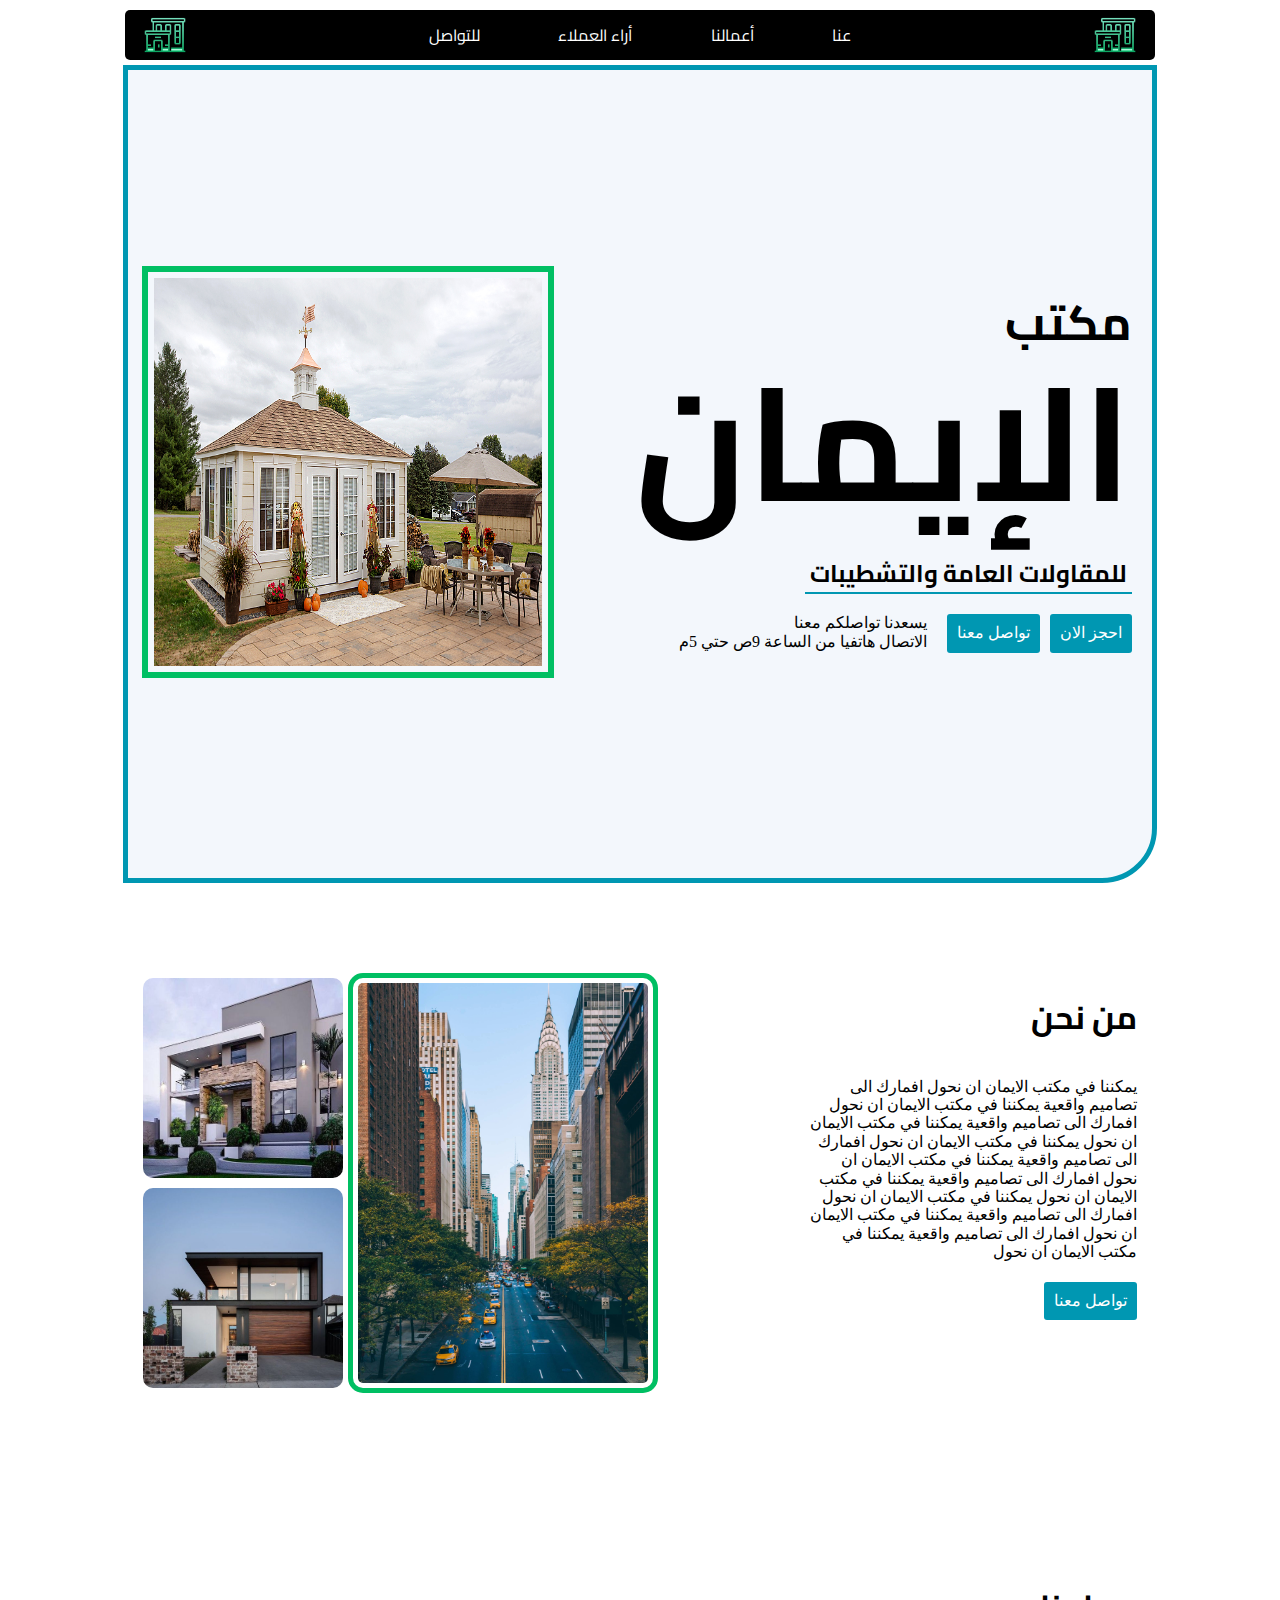
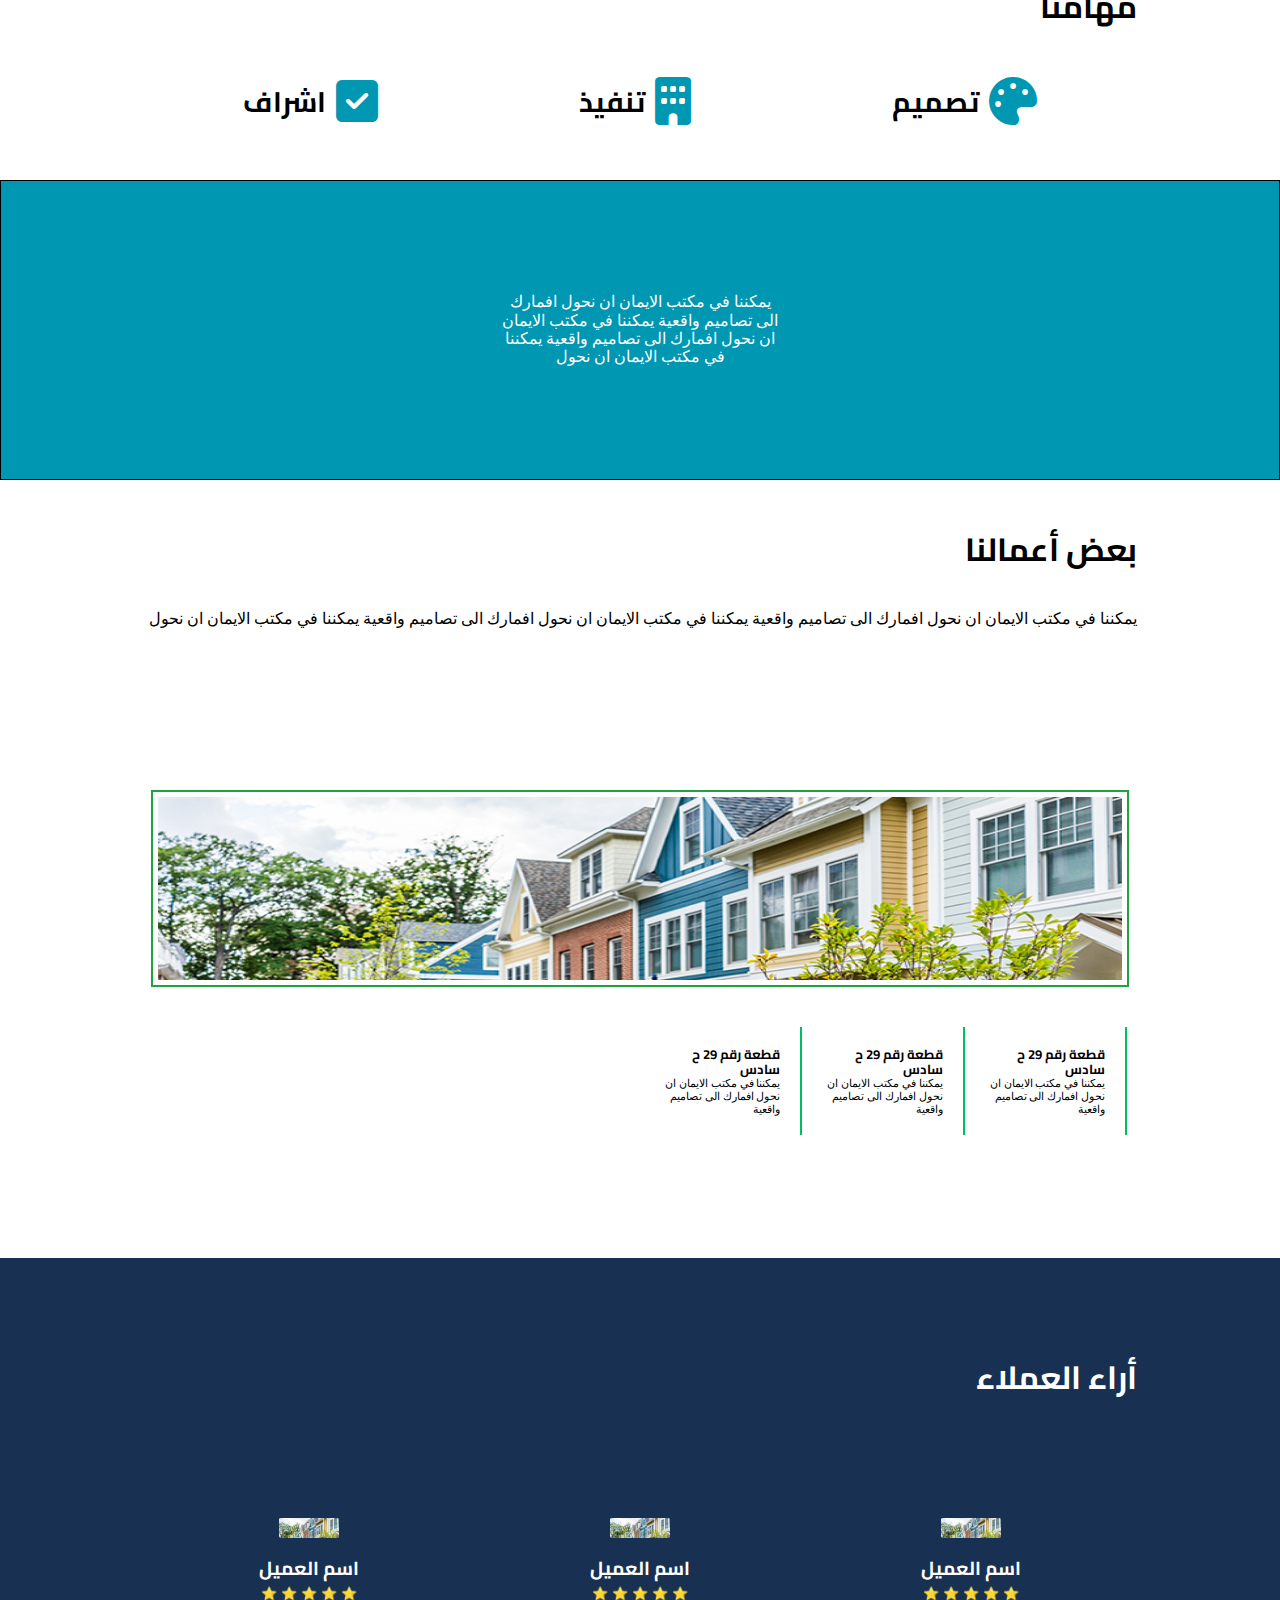
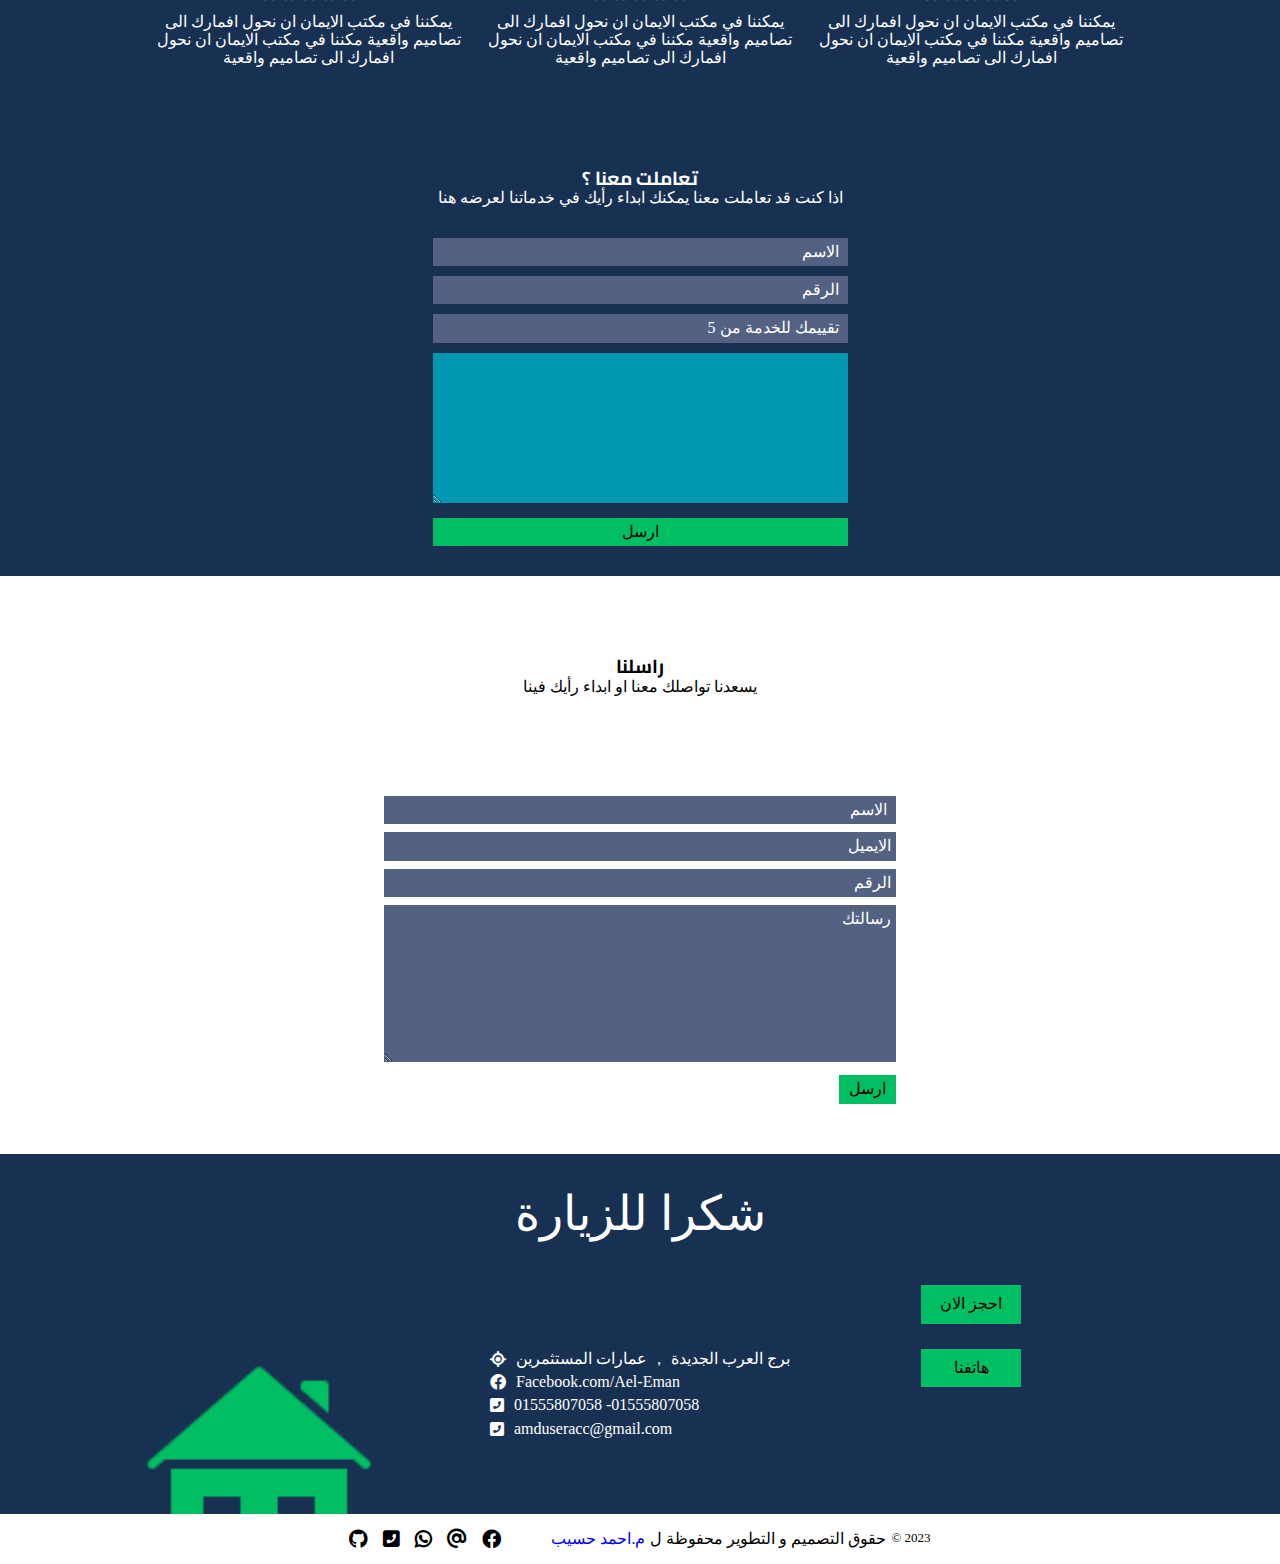
==== index.html @ 6e8eb824 "Add files via upload" ====
<!DOCTYPE html>
<html dir='rtl' lang="en">

<head>
    <meta charset="UTF-8">
    <meta http-equiv="X-UA-Compatible" content="IE=edge">
    <meta name="viewport" content="width=device-width, initial-scale=1.0">
    <link rel="stylesheet" href="css/normalize.css">
    <link rel="stylesheet" href="css/all.min.css">
    <link rel="stylesheet" href="css/Al-Eman.css">
    <link rel="stylesheet" href="css/media-query.css">
    <link rel="preconnect" href="https://fonts.googleapis.com">
    <link rel="preconnect" href="https://fonts.gstatic.com" crossorigin>
    <link
        href="https://fonts.googleapis.com/css2?family=Anton&family=Cairo:wght@200;300;400;500;600;700;800;900;1000&family=Work+Sans:ital,wght@0,200;0,300;0,500;0,600;0,700;0,800;0,900;1,200;1,300;1,400;1,600&display=swap"
        rel="stylesheet">
    <link rel="stylesheet" media="screen" href="https://fontlibrary.org//face/xm-yekan" type="text/css" />

    <title> Al-Eman </title>
</head>

<body>
    <header>
        <div class="container">

            <div class='logo-div' id="first-logo">
                <img src="media/images/logo-64.png" alt="logo" id='logo'>
            </div>

            <ul id='list-items'>
                <li id='about-us-li'>عنا</li>
                <li id='our-works-li'>أعمالنا</li>
                <li id='our-cust-opinions-li'>أراء العملاء</li>
                <li id='contact-us-li'>للتواصل</li>
            </ul>
            <div class='logo-div'>
                <img src="media/images/logo-64.png" alt="logo" id='logo'>
            </div>
        </div>
    </header>
    <main>
        <div id="hero-section">
            <div class="container">
                <div id="hero-title-div">
                    <h1 id="title-label">مكتب</h1>
                    <h1 id="project-name">الإيمان</h1>
                    <h3 id="project-description">للمقاولات العامة والتشطيبات</h3>
                    <div id="contact-btns">
                        <button id='reserve-now' class='contact-us-btn'>احجز الان </button><button id='contact-us'
                            class='contact-us-btn'>تواصل معنا </button> <br>
                        <p id="contacting-instructions"> يسعدنا تواصلكم معنا <br> الاتصال هاتفيا من الساعة 9ص حتي 5م</p>
                    </div>
                </div>
                <div id="hero-img-div"><img src="media/images/hero.jpg" alt="" id="hero-img"></div>
            </div>
        </div>
        <section id="about-us-section" class='main-sections' refersTo='about-us-li'>
            <!-- <div class="contaier"></div> enclose all the sections in a container  -->
            <div class="container">
                <div id="we-are">
                    <div id="about-us-title-div">
                        <h1 id="about-us-title" class = "sections-headers"> من نحن</h1>
                        <p id="about-us-p"> يمكننا في مكتب الايمان ان نحول افمارك الى تصاميم واقعية
                            يمكننا في مكتب الايمان ان نحول افمارك الى تصاميم واقعية
                            يمكننا في مكتب الايمان ان نحول يمكننا في مكتب الايمان ان نحول افمارك الى تصاميم واقعية
                            يمكننا في مكتب الايمان ان نحول افمارك الى تصاميم واقعية
                            يمكننا في مكتب الايمان ان نحول يمكننا في مكتب الايمان ان نحول افمارك الى تصاميم واقعية
                            يمكننا في مكتب الايمان ان نحول افمارك الى تصاميم واقعية
                            يمكننا في مكتب الايمان ان نحول</p>
                        <button id="about-us-contact-us" class='contact-us-btn'> تواصل معنا </button>
                    </div>
                    <div id="about-us-images-div">
                        <img src="media/images/about-us-tall-img.jpg" alt="" id="tall-img">
                        <div id="short-imgs">
                            <img src="media/images/about-us-short-img.jpg.jpg" alt="">
                            <img src="media/images/about-us-short2-img.jpg.jpg" alt="">
                        </div>

                    </div>

                </div>
                <div id="our-services-section" class='ection-title main-div'>
                    <h1 class = "sections-headers"> مهامنا </h1>

                    <!-- <p> يمكننا في مكتب الايمان ان نحول افمارك الى تصاميم واقعية </p> -->
                </div>
                <div id="our-services" class='main-div'>
                    <div id="service-one" class="service-box">
                        <span id="one"><i class="fa-solid fa-palette"></i></span>
                        <h3 id="designing"> تصميم </h3>
                    </div>
                    <div id="service-two" class="service-box">
                        <span id="two"> <i class="fa-solid fa-building"></i> </span>
                        <h3 id="executing"> تنفيذ </h3>
                    </div>
                    <div id="service-three" class="service-box">
                        <span id="three"> <i class="fa-solid fa-square-check"></i> </span>
                        <h3 id="watching"> اشراف </h3>
                    </div>
                </div>
            </div>
            <!-- not in a container to take the full page width -->
            <div id="service-description-div" class="main-div">
                <div id="service-description">
                    <p jump='to-service-one'>يمكننا في مكتب الايمان ان نحول افمارك الى تصاميم واقعية
                        يمكننا في مكتب الايمان ان نحول افمارك الى تصاميم واقعية
                        يمكننا في مكتب الايمان ان نحول</p>
                    <p class="hidden" jump='to-service-two'>يمكننا في مكتب الايمان ان نحول افمارك الى تصاميم واقعية22
                        يمكننا في مكتب الايمان ان نحول افمارك الى تصاميم واقعية
                        يمكننا في مكتب الايمان ان نحول</p>
                    <p class="hidden" jump='to-service-three'>يمكننا في مكتب الايمان ان نحول افمارك الى تصاميم واقعية33
                        يمكننا في مكتب الايمان ان نحول افمارك الى تصاميم واقعية
                        يمكننا في مكتب الايمان ان نحول</p>
                </div>
            </div>
        </section>
        <section id="our-work-section" class='main-sections' refersTo='our-works-li'>
            <div class="container">
                <div class="ection-title" id="about-us-title-div">
                    <h1 id="our-work-title" class = "sections-headers"> بعض أعمالنا </h1>
                    <p id="our-work-p"> يمكننا في مكتب الايمان ان نحول افمارك الى تصاميم واقعية
                        يمكننا في مكتب الايمان ان نحول افمارك الى تصاميم واقعية
                        يمكننا في مكتب الايمان ان نحول </p>
                </div>
                <div id="our-work-holder-div">
                    <div id="our-work-gallery">
                        <div id="works-images"><img src="media/images/house.jpg" alt=""></div>
                    </div>
                    <div id="our-work-examples">
                        <div class="work-example">
                            <h3>قطعة رقم 29 ح سادس</h3>
                            <p> يمكننا في مكتب الايمان ان نحول افمارك الى تصاميم واقعية </p>
                        </div>
                        <div class="work-example">
                            <h3>قطعة رقم 29 ح سادس</h3>
                            <p> يمكننا في مكتب الايمان ان نحول افمارك الى تصاميم واقعية </p>
                        </div>
                        <div class="work-example">
                            <h3>قطعة رقم 29 ح سادس</h3>
                            <p> يمكننا في مكتب الايمان ان نحول افمارك الى تصاميم واقعية </p>
                        </div>


                    </div>
                </div>
            </div>
        </section>
        <section id="customers-opinions" class='main-sections' refersTo='our-cust-opinions-li''>
            <div class="container">
                <div class="section-title" id="about-us-title-div">
                    <h1 id="our-work-title" class = "main-sections-headers"> أراء العملاء</h1>
                    <!-- <p id="our-work-p"> يمكننا في مكتب الايمان ان نحول افمارك الى تصاميم واقعية
                        يمكننا في مكتب الايمان ان نحول افمارك الى تصاميم واقعية
                        يمكننا في مكتب الايمان ان نحول </p> -->
                </div>
                <div id="opinions-divs-holder">
                    <div id="opinion-one" class=' cust-opinions'>
            <img src="media/images/house.jpg" alt="" id="cust-img">
            <div class="cust-opinion-and-name">
                <h3 id="cust-name"> اسم العميل </h3>
                <div class='cust-rate'>
                    <span>⭐</span>
                    <span>⭐</span>
                    <span>⭐</span>
                    <span>⭐</span>
                    <span>⭐</span>
                </div>
                <p id="cust-opinion"> يمكننا في مكتب الايمان ان نحول افمارك الى تصاميم واقعية
                    مكننا في مكتب الايمان ان نحول افمارك الى تصاميم واقعية
                </p>
            </div>
            </div>
            <div id="opinion-two" class='  cust-opinions'>
                <img src="media/images/house.jpg" alt="" id="cust-img">
                <div class="cust-opinion-and-name">
                    <h3 id="cust-name"> اسم العميل </h3>
                    <div class = 'cust-rate'>
                        <span>⭐</span>
                        <span>⭐</span>
                        <span>⭐</span>
                        <span>⭐</span>
                        <span>⭐</span>
                    </div>
                    <p id="cust-opinion"> يمكننا في مكتب الايمان ان نحول افمارك الى تصاميم واقعية
                        مكننا في مكتب الايمان ان نحول افمارك الى تصاميم واقعية
                    </p>
                </div>
            </div>
            <div id="opinion-three" class='  cust-opinions'>
                <img src="media/images/house.jpg" alt="" id="cust-img">
                <div class="cust-opinion-and-name">
                    <h3 id="cust-name"> اسم العميل </h3>
                    <div class='cust-rate'>
                        <span>⭐</span>
                        <span>⭐</span>
                        <span>⭐</span>
                        <span>⭐</span>
                        <span>⭐</span>
                    </div>
                    <p id="cust-opinion"> يمكننا في مكتب الايمان ان نحول افمارك الى تصاميم واقعية
                        مكننا في مكتب الايمان ان نحول افمارك الى تصاميم واقعية
                    </p>
                </div>
            </div>
            <!-- <div id="opinion-two" class='opinions cust-opinions'>
                <h3> اسم العميل </h3>
                <p> يمكننا في مكتب الايمان ان نحول افمارك الى تصاميم واقعية </p>
            </div>
            <div id="opinion-three" class='opinions cust-opinions'>
                <h3> اسم العميل </h3>
                <p> يمكننا في مكتب الايمان ان نحول افمارك الى تصاميم واقعية </p>
            </div> -->
            </div>
            <div id="client-opinion-div">
                <div id="send-us-ur-opinion-div">
                    <h3 class = "sections-headers"> تعاملت معنا ؟</h3>
                    <p> اذا كنت قد تعاملت معنا يمكنك ابداء رأيك في خدماتنا لعرضه هنا </p>
                    <div id="input-div">
                        <!-- <input type="text" cols='40' rows='5'> -->
                        <!-- text doesn't wrap cause the attribute type of the type text defines a single line text  -->
                        <form onsubmit="sendCustOpinion(); reset(); return false;" action="" id="cust-op-form">
                            <!-- return false prevents the page from reloading on submitting -->
                            <input type="text" id="cust-op-name" placeholder=" الاسم " required>
                            <input type="number" id="cust-op-number" placeholder=" الرقم" required>
                            <input type="number" max="5" id="cust-op-rate" placeholder=" تقييمك للخدمة من 5 " required>
                            <textarea type="text" cols='40' rows='5' id="cust-op-message" placeholder="رسالتك"
                                placeholder="رسالتك "> </textarea>
                            <button type="submit" id="send-opinion" class='send'> ارسل </button>
                        </form>
                    </div>
                </div>
            </div>
            </div>
        </section>

        <!-- Contact us form **********************************************************************************************  -->
        <section id="contact-us-sec" class='main-sections' refersTo='contact-us-li'>
            <div class="container">
                <div id="contact-us-header" class='section-title'>
                    <h3 class = "sections-headers"> راسلنا </h3>
                    <p> يسعدنا تواصلك معنا او ابداء رأيك فينا</p>
                </div>
                <form id="contact-us-inputs-div" onsubmit="sendEmail(); reset(); return false;">
                    <input type="text" id="your-name" placeholder=" الاسم " required>
                    <input type="email" id="your-email" placeholder="الايميل ">
                    <!-- not required, give the customer more freedome to send the message -->
                    <input type="number" id="your-number" placeholder="الرقم " required>
                    <textarea name="" id="your-message" cols="30" rows="8" placeholder="رسالتك "></textarea>
                    <button type="submit" id="send-message" class='send'> ارسل </button>
                </form>
            </div>
        </section>
    </main>

    <!-- Start the footer  -->
    <!-- make sure links open in a new tap -->
    <footer>
        <div class="container">
            <div id='footer-booking-btns'>
                <button id="button-one" class='send'> احجز الان </button>
                <button id="button-one" class='send'> هاتفنا</button>
            </div>
            <div id='footer-info'>
                <p id="thanks"> شكرا للزيارة</p>
                <div id="more-info">
                    <div id="to-center">
                        <div>
                            <span>برج
                                العرب
                                الجديدة ， عمارات المستثمرين </span>
                            <i class="fa-solid fa-location-crosshairs"></i>
                        </div>

                        <div>
                            <span>Facebook.com/Ael-Eman</span>
                            <i class="fa-brands fa-facebook"></i>

                        </div>
                        <div>
                            <span>01555807058- 01555807058</span>
                            <i class="fa-solid fa-square-phone-flip"></i>


                        </div>
                        <!-- E-mail -->
                        <div>
                            <span>amduseracc@gmail.com</span>
                            <i class="fa-solid fa-square-phone-flip"></i>


                        </div>
                    </div>
                    <!-- <div><i> <img src="media/images/icons8-artificial-intelligence-64.png" alt=""></i><span> هنا يتم ىضع
                            العناوين المطلوبة</span></div>
                    <div><i> <img src="media/images/icons8-artificial-intelligence-64.png" alt=""></i><span> هنا يتم ىضع
                            العناوين المطلوبة</span></div> -->


                </div>
                <!-- <div id="developer-info">
                    <p id="created-by"> This site is fully developed and designed by <span id="haseeb"> AHMAD HASSEB
                        </span></p>
                    <div id="developer-icons">
                        <i> <img src="media/images/icons8-artificial-intelligence-64.png" alt=""></i>
                        <i> <img src="media/images/icons8-artificial-intelligence-64.png" alt=""></i>
                        <i> <img src="media/images/icons8-artificial-intelligence-64.png" alt=""></i>
                        <i> <img src="media/images/icons8-artificial-intelligence-64.png" alt=""></i>
                        <i> <img src="media/images/icons8-artificial-intelligence-64.png" alt=""></i>
                        <i> <img src="media/images/icons8-artificial-intelligence-64.png" alt=""></i>
                        <i> <img src="media/images/icons8-artificial-intelligence-64.png" alt=""></i>
                    </div>
                </div> -->
            </div>
            <div id='footer-image'> <img src="media/images/footerhouse.png" alt=""></div>
        </div>
    </footer>
    <div id="after-footer">
        <div id="developer-contacting-info">
            <!-- by clicking the name show the modal window -->
            <!-- add cobyright icons and a dynamically apdatable year  -->
            <p style=" font-size: small; display: flex; justify-content: center; align-items: center;"> 2023 &COPY; </p>
            <p>حقوق التصميم و التطوير محفوظة ل </p>
            <span id="developer-name">م.احمد حسيب</span>
        </div>
        <div id="developer-contacting-icons" class="developer-social">
            <a href="https://www.facebook.com/Alphauseracc" target="_blank"> <i class="fa-brands fa-facebook"></i> </a>
            <a href="mailto:amduseracc@gmail.com" target="_blank"> <i class="fa-solid fa-at"></i> </a>
            <a href="https://wa.me/+201555807058" target="_blank"> <i class="fa-brands fa-whatsapp"
                    style='font-weight:600;'></i> </a>
            <a target="_blank"> <i class="fa-solid fa-square-phone-flip"></i> </a>
            <a target="_blank"> <i class="fa-brands fa-github"></i> </a>
        </div>

    </div>

    <section id="modal-window" class='hidden'>
        <div class="container">

            <i id="close-icon" class="fa-solid fa-circle-xmark"></i>
            <div id="developer-info-modal">
                <h2 id="developer-welcoming"> مرحبا</h2>
                <p id="developer-message">

                    في مكتب الايمان ان نحول افمارك الى تصاميم واقعية
                    يمكننا في مكتب الايمان ان نحول افمارك الى تصاميم واقعية
                    يمكننا في مكتب الايمان ان نحول يمكننا في مكتب الايمان ان نحول افمارك الى تصاميم واقعية
                    يمكننا في مكتب الايمان ان نحول افمارك الى تصاميم واقعية
                    يمكننا في مكتب الايمان ان نحول يمكننا في مكتب الايمان ان نحول افمارك الى تصاميم واقعية
                    يمكننا في مكتب الايمان ان نحول افمارك الى تصاميم واقعية
                    يمكننا في مكتب الايمان ان نحول
                </p>
                <div id="developer-to-contact">
                    <p> amduseracc@gmail.com <i class="fa-solid fa-envelope"></i> </p>
                    <p>01555807058 <i class="fa-solid fa-square-phone-flip"></i> </p>
                </div>
                <div id="modal-developer-contacting-icons" class="developer-social">
                    <a href="https://www.facebook.com/Alphauseracc" target="_blank"> <i
                            class="fa-brands fa-facebook"></i> </a>
                    <a href="mailto:amduseracc@gmail.com" target="_blank"> <i class="fa-solid fa-at"></i> </a>
                    <a href="https://wa.me/+201555807058" target="_blank"> <i class="fa-brands fa-whatsapp"
                            style='font-weight:600;'></i> </a>
                    <a href="tel:+201555807058" target="_blank"> <i class="fa-solid fa-square-phone-flip"></i> </a>
                    <a target="_blank"> <i class="fa-brands fa-github"></i> </a>
                </div>
            </div>
        </div>
        </div>
    </section>
    <div id="overlay" class='hidden'></div>
    <script src="app/Al-Eman.js"></script>
    <script src="https://smtpjs.com/v3/smtp.js">

    </script>
    <script>
        function sendEmail() {
            // preventDefault();

            Email.send({
                Host: "smtp.elasticemail.com",
                Username: "amduseracc@gmail.com",
                Password: "2496A63780AA0B5DE52224E7F637D754B673",
                // for security reasons smpt isn't allwing sending mails from unverified emails , thats why the to and from mails are the verified one in the smpt website 
                // that means the sender will be from me to me and then the sender real mail will be found in the message body
                To: 'amduseracc@gmail.com',
                From: 'amduseracc@gmail.com',
                // From: document.getElementById(`your-email`).value,
                // To: document.getElementById(`your-email`).value,
                // From: 'amduseracc@gmail.com',
                Subject: " a message from the visitor",
                Body: ' Sender Name: ' + document.getElementById(`your-name`).value
                    // the mail the sender inserted
                    + '<br>  Sender E-mail: ' + document.getElementById(`your-email`).value
                    + '<br>  Sender Phone: ' + document.getElementById(`your-number`).value
                    + '<br>  Sender Message: ' + document.getElementById(`your-message`).value
            }).then(
                message => alert(`شكرا جزيلا لقد تم استلام رسالتك ,كما يمكنك التواصل معنا علي الارقام الموضحة أسفل الصفحة`)
            );
        }

        /// Customer opinion
        function sendCustOpinion() {
            // preventDefault();

            Email.send({
                Host: "smtp.elasticemail.com",
                Username: "amduseracc@gmail.com",
                Password: "2496A63780AA0B5DE52224E7F637D754B673",
                // for security reasons smpt isn't allwing sending mails from unverified emails , thats why the to and from mails are the verified one in the smpt website 
                // that means the sender will be from me to me and then the sender real mail will be found in the message body
                To: 'amduseracc@gmail.com',
                From: 'amduseracc@gmail.com',
                // From: document.getElementById(`your-email`).value,
                // To: document.getElementById(`your-email`).value,
                // From: 'amduseracc@gmail.com',
                Subject: " an opinion message from Customer ",
                Body: ' Customer Name: ' + document.getElementById(`cust-op-name`).value
                    // the mail the sender inserted
                    + '<br>  Customer Phone: ' + document.getElementById(`cust-op-number`).value
                    + '<br>  Customer Rate: ' + document.getElementById(`cust-op-rate`).value
                    + '<br>  Customer Message: ' + document.getElementById(`cust-op-message`).value
            }).then(
                message => alert(`شكرا جزيلا لقد تم استلام رأيك`)
            );
        }
    </script>
</body>

</html>
---- css/Al-Eman.css ----
/* global  */

/* Start Variables */
:root {
  --main-font-color: black;
  --secondary-font-color: white;
  --bg-color: #0097b2;
  --current-color: #00bf63;
  --section-padding: 100px;
  --transparent-color: rgb(15 116 143 / 70%);
  --p-color: #777;
  --margin: 50px;
}
/* End Variables */
/* Start Global Rules */
* {
  -webkit-box-sizing: border-box;
  -moz-box-sizing: border-box;
  box-sizing: border-box;
  box-sizing: border-box;
  padding: 0;
  margin: 0;
}
html {
  scroll-behavior: smooth;
  font-size: 16px;
}

body {
  position: relative;
  font-family: "Work Sans", sans-serif;
  font-family: "Anton", sans-serif;
  font-family: "Cairo", sans-serif;
  font-family: "XMYekanRegular";
  font-weight: normal;
  font-style: normal;
  color: var(--main-font-color);
  transition: 0.5s;
  /*font-size: 100px;
  */
  -webkit-transition: 0.5s;
  -moz-transition: 0.5s;
  -ms-transition: 0.5s;
  -o-transition: 0.5s;
  -webkit-transition: 0.5s;
}
a {
  text-decoration: none;
  color: inherit;
}

h1,
h2,
h3,
h4 {
  font-family: cairo;
}

p {
  font-family: "XMYekanRegular";
}

ul {
  list-style: none;
}

button {
  cursor: pointer;
}
.container {
  width: 80%;

  padding-left: 15px;
  padding-right: 15px;
  margin-left: auto;
  margin-right: auto;
}

@media (max-width: 768px) {
  .container {
    width: 90%;
  }
}

.section-title {
  text-align: center;
  margin-top: var(--margin);
  margin-bottom: var(--margin);
  padding-bottom: 50px;
  /* border-bottom: 2px solid var(--current-color); */
  position: relative;
}

section-title::before {
  content: "";
  position: absolute;
  width: 40%;
  height: 3px;
  background-color: #00bf63;
  bottom: 0%;
  left: 50%;
  transform: translate(-50%, -50%);
  -webkit-transform: translate(-50%, -50%);
  -moz-transform: translate(-50%, -50%);
  -ms-transform: translate(-50%, -50%);
  -o-transform: translate(-50%, -50%);
}

.main-div {
  margin-top: var(--margin);
}

.hidden {
  display: none;
}
/* ********************************************************************************************  start the header    *************************************************************************************** */
/* start the header */

header {
  display: flex;
  justify-content: center;
  color: var(--secondary-font-color);
  height: 50px;
  /* position: sticky; */
  top: 0px;
  margin: 10px 0;
  /* position: sticky;
  bottom: 20px; */ /* not working */
  z-index: 5;
}

header .container {
  background-color: black;
  width: 80.5%;
  display: flex;
  justify-content: space-around;
  align-items: center;
  border-radius: 5px;
  -webkit-border-radius: 5px;
  -moz-border-radius: 5px;
  -ms-border-radius: 5px;
  -o-border-radius: 5px;
}



.logo-div {
  flex: 1;
  direction: ltr;
  height: fit-content;
}
#first-logo {
  /* display: flex;
  justify-content: flex-start;
  text-align: end; */
  direction: rtl;
  /* background-color: red; */
}
#logo {
  width: 50px;
  height: 50px;
  margin: 0;

  display: flex;
  align-items: center;
}

header #list-items {
  flex: 2;
  display: flex;
  justify-content: space-around;
  align-items: center;
  font-size: 1rem;
  font-family: "Cairo", sans-serif;
}

header #list-items li:hover {
  /* color: var(--current-color); */
  /* font-size: 1.2rem; */
  cursor: pointer;
  padding-bottom: 3px;
  border-bottom: 2px solid white;
}

/* start main  */
main #hero-section .container {
  height: calc(
    100vh - 92px
  ); /* 72px for the navigator's height, 20px for its margins  */
  background-color: rgb(243, 247, 252);
  border-radius: 0 0 50px;
  -webkit-border-radius: 0 0 50px;
  -moz-border-radius: 0 0 50px;
  -ms-border-radius: 0 0 50px;
  -o-border-radius: 0 0 50px;
  padding: 20px;
  outline: 5px solid var(--bg-color);
}

main #hero-section .container {
  display: flex;
  justify-content: space-around;
  align-items: center;
}
main #hero-section .container #hero-title-div {
  flex: 1;
}
main #hero-section .container #hero-title-div #title-label {
  font-size: 3rem;
  margin: 0;
  padding: 0;
  width: fit-content;
}

main #hero-section .container #hero-title-div #project-description {
  font-size: 3rem;
  margin: 0;
  padding: 0;
  width: fit-content;
  padding: 5px;
  font-size: 1.5rem;
  border-bottom: 2px solid var(--bg-color);
}
main #hero-section .container #hero-title-div #project-name {
  margin: 0 0 20px 0;
  font-size: 10rem;
  width: fit-content;
  padding: 0;
}

main #hero-section .container #hero-img {
  flex: 1;
  width: 400px;
  height: 400px;
  padding: 6px;
  outline: 6px solid var(--current-color);
}

#contact-btns {
  display: flex;
  align-content: center;
  /* justify-content: flex-start; */ /* it is the default any way */
  gap: 10px;
  margin-top: 20px;
}

.contact-us-btn {
  padding: 10px;
  background-color: var(--bg-color);
  border: none;
  color: var(--secondary-font-color);
  border-radius: 3px;
  -webkit-border-radius: 3px;
  -moz-border-radius: 3px;
  -ms-border-radius: 3px;
  -o-border-radius: 3px;
}

.contact-us-btn:hover {
  /*border-bottom: 3px solid var(--current-color);
  */
  background-color: var(--current-color);
  transition: 0, 5s;
  -webkit-transition: 0, 5s;
  -moz-transition: 0, 5s;
  -ms-transition: 0, 5s;
  -o-transition: 0, 5s;
}

.main-sections {
  padding-top: 30px;
}

#about-us-section {
  padding-top: 100px;
}
#we-are {
  display: flex;
  justify-content: space-between;
  align-items: center;
}

#about-us-title-div {
  display: flex;
  flex-direction: column;
  justify-content: center;
  align-items: flex-start;
  gap: 20px;
  flex: 1;
  align-self: flex-start;
}
#we-are #about-us-images-div {
  display: flex;
  gap: 10px;
  flex: 2;
  justify-content: flex-end;
}
#we-are #about-us-images-div #tall-img {
  height: 410px;
  width: 300px;
  border-radius: 10px;
  -webkit-border-radius: 10px;
  -moz-border-radius: 10px;
  -ms-border-radius: 10px;
  -o-border-radius: 10px;
  outline: 5px solid var(--current-color);
  padding: 5px;
}

#we-are #about-us-images-div #short-imgs {
  display: flex;
  flex-direction: column;
  gap: 10px;
}
#we-are #about-us-images-div #short-imgs img {
  width: 200px;
  height: 200px;
  border-radius: 10px;
  -webkit-border-radius: 10px;
  -moz-border-radius: 10px;
  -ms-border-radius: 10px;
  -o-border-radius: 10px;
}

/* ********************************************************************************************  about us and  our services   *************************************************************************************** */
/* about us and  our services  */
#our-services-section {
  margin-top: 200px;
}

#our-services {
  display: flex;
  justify-content: space-around;
  align-items: center;
  /* gap: 200px; */
}

.service-box {
  display: flex;
  justify-content: center;
  align-items: center;
  gap: 10px;
  font-size: 1.5rem;
}

#our-services span {
  font-size: 3rem;
}

#our-services span i {
  color: #0097b2;
}
#our-services span i:hover {
  color: currentColor;
  cursor: pointer;
}

#about-us-section #service-description-div {
  /* width: 100vw; */
  height: 300px;
  /* background-color: #0097b2; */
  border: 1px solid black;
  display: flex;
  justify-content: center;
  text-align: center;
  background-color: #0097b2;
  color: white;
  /* background-image: url("../media/images/house.jpg"); */
  /* background-size: cover; */
  /* background-repeat: no-repeat; */
}

#service-description {
  width: 25%;
  /* background-color: #0097b2; */
  padding: 20px;
  justify-self: center;
  align-self: center;
}

#our-work-holder-div {
  /* background-color: red; */
  display: flex;
  flex-direction: column;
  /* align-items: center; */
  justify-content: center;
  padding: 10px;
  height: 70vh;
}

#our-work-holder-div #our-work-examples {
  /* background-color: #0097b2; */
  /* flex: ; */
  display: grid;
  grid-template-columns: repeat(
    3,
    1fr
  ); /* i need to make the example div to start in the center then reaches 4 maximum in one row, search how to do this , i think using min and max */
  /* gap: 40px; */
  justify-content: center;
  align-items: center;
  width: 50%;
  font-size: 0.7rem;
  /* overflow: auto; */
}

.work-example,
.opinions {
  padding: 20px;
  border-right: 2px solid var(--current-color);
}

#our-work-holder-div #our-work-gallery {
  /* flex: 1; */
  display: flex;
  align-items: center;
  justify-content: center;
}

#our-work-holder-div #our-work-gallery #works-images {
  outline: 2px solid #1fa240;
  padding: 5px;
  height: 70%;
  width: 100%;
  /* display: flex; */
}

#our-work-holder-div #our-work-gallery img {
  width: 100%;
  height: 100%;
}

/* ********************************************************************************************  Customers opinions    *************************************************************************************** */
#opinions-divs-holder {
  display: flex;
  justify-content: space-around;
  align-items: center;
}

#client-opinion-div {
  margin-top: 100px;
  text-align: center;
}

#client-opinion-div {
  display: flex;
  justify-content: center;
  align-items: center;
}

#send-us-ur-opinion-div #input-div {
  margin-top: 30px;
}

.cust-opinions #cust-data {
  display: flex;
  /* justify-content: space-between; */
  align-items: center;
  gap: 10px;
}
.cust-opinions img {
  width: 60px;
  height: 60px;
  border-radius: 5%;
  -webkit-border-radius: 5%;
  -moz-border-radius: 5%;
  -ms-border-radius: 5%;
  -o-border-radius: 5%;
}

#cust-opinion {
  margin-top: 10px;
}
.cust-rate {
  margin: 5px 0;
}
.cust-rate span {
  font-size: small;
}

.cust-opinions {
  width: 350px;
  height: 150px;
  display: flex;
  flex-direction: column;
  align-items: center; /* center the image div and the .cust-opinion-and-name div  */
  /*flex-direction: column;
  */ /*align-items: center;
  */ /*justify-content: space-around;
  */
  gap: 20px;
  /*filter: drop-shadow(0 0 0.75rem rgb(240, 233, 235));
  */ /*-webkit-filter: drop-shadow(0 0 0.75rem rgb(238, 229, 231));
  */
  /* background-color: var(--bg-color); */
  color: white;
  border-radius: 10px;
  -webkit-border-radius: 10px;
  -moz-border-radius: 10px;
  -ms-border-radius: 10px;
  -o-border-radius: 10px;
}
.cust-opinion-and-name {
  text-align: center; /* center the content name, rate and opinion */
}
#cust-op-form {
  display: flex;
  flex-direction: column;
  gap: 10px;
  color: white;
}
#send-us-ur-opinion-div #input-div textarea {
  border: none;
  background-color: #0097b2;
  height: 150px;
  width: 100%;
  padding: 20px;

  /* text-align: center; */
}
/* #send-us-ur-opinion-div #input-div textarea::placeholder {
  color: white;
} */

.send {
  display: block;
  margin-top: 5px;
  border: none;
  padding: 5px 10px;
  background-color: var(--current-color);
}

#contact-us-sec .container {
  display: flex;
  flex-direction: column;
  justify-content: center;
  align-items: center;
}

#contact-us-inputs-div {
  display: flex;
  flex-direction: column;
  justify-content: center; /* also makes the width of the children does't take 100% */
  align-items: center;
  gap: 8px;
  width: 40vw;
  justify-self: center;
}

#contact-us-inputs-div input,
textarea,
#cust-op-form input {
  padding: 5px;
  width: 100%;
  background-color: rgb(85, 97, 131);
  border: none;
  color: white;
  /* width: 30%; */
  /* display: block ; */
}

#contact-us-inputs-div input::placeholder,
textarea::placeholder,
#cust-op-form input::placeholder {
  font-family: "XMYekanRegular";
  color: white;
}

/*  Footer  */
footer {
  background-color: #183153;
  height: 40vh;
}

footer .container {
  display: flex;
  margin-top: 50px;
  justify-content: space-around;
  height: 100%;
}

footer .container > div {
  /* background-color:  red; */
  z-index: 10;
  flex: 1;

  height: 100%;
  border: 1 px solid rgb(49, 35, 96);
  color: var(--secondary-font-color);
}

#footer-booking-btns,
#footer-info,
#footer-image {
  /* background-color: #00bf63; */
}

#footer-info {
  display: flex;
  flex-direction: column;
  justify-content: space-between;
  /* align-items: center; */
  text-align: center;
}

#thanks {
  flex: 1;
  display: flex;
  justify-content: center;
  align-items: center;
}
#thanks,
#thanks {
  /* background-color: red; */
  margin: 0;
  /* font-family: "XMYekanRegular"; */
  font-size: 3rem;
  /* letter-spacing: 20px; */
}

#developer-info {
  flex: 1;
  display: flex;
  flex-direction: column;
  justify-content: space-around;
  align-items: center;
}

#developer-info p {
  /* background-color: rgb(62, 34, 133); */
  font-family: "Cairo", sans-serif;
  flex-direction: column;
}

#developer-info span {
  color: var(--current-color);
}

#more-info {
  flex: 2;
  display: flex;
  flex-direction: column;
  justify-content: center;
  align-items: flex-start;
  /* background-color: antiquewhite; */
}

/* justify the arrangement of the footer information with it's icons with a 5px space in between them */
#more-info {
  display: flex;
  justify-content: center;
  align-items: center;
}
#to-center {
  display: flex;
  flex-direction: column;
  justify-content: center;
  align-items: flex-end;
  gap: 5px;
}

/* align the icon and the content together */
#to-center div {
  /* margin-left: 5px;  it's  better to use flex so when the page direction is modified the gap stays in between*/
  display: flex;
  justify-content: center;
  align-items: center;
  gap: 10px;
}

#more-info i img {
  width: 20px;
  height: 20px;
}
/* footer .container  */

#send-message {
  align-self: flex-start; /* align-self and not justify-self because the flex direction is reversed to column instead of raw, so align does like justify in here */
}

#footer-booking-btns {
  display: flex;
  flex-direction: column;
  justify-content: center;
  align-items: center;
}

#footer-image {
  position: relative;
  overflow: hidden;
  /* if not overflow hidden the image will push the content below the parent  */
}

#footer-image img {
  position: absolute;
  bottom: -80px;
  left: 0;
  width: 70%;
}
#footer-booking-btns button:first-child {
  margin-bottom: 20px;
}
#footer-booking-btns button {
  width: 100px;
  padding: 10px;
}

#developer-icons {
  display: flex;
  justify-content: space-around;
}

#developer-icons i {
  margin-right: 10px;
}
#developer-icons i img {
  width: 20px;
  height: 20px;
}

#customers-opinions {
  background: #183153;
  color: white;
  padding-bottom: 30px;
}

#after-footer {
  height: 50px;
  display: flex;
  justify-content: center;
  align-items: center;
  gap: 50px;
}

#developer-contacting-info {
  display: flex;
  gap: 5px;
}
#developer-contacting-info span {
  color: blue;
  cursor: pointer;
}

.developer-social {
  display: flex;
  justify-content: center;
  align-items: center;
  gap: 15px;
  /* padding: 10px; */
}

.developer-social a {
  display: flex;
  justify-content: center;
  align-items: center;
  gap: 15px;
  cursor: pointer;
}

.developer-social a:hover {
  color: red;
  /*font-size: 1.3em;
  */
  transform: rotate(50deg);
  -webkit-transform: scale(5px);
  -moz-transform: scale(5px);
  -ms-transform: scale(5px);
  -o-transform: scale(5px);
  transition: 0.5s;
  -webkit-transition: 0.5s;
  -moz-transition: 0.5s;
  -ms-transition: 0.5s;
  -o-transition: 0.5s;
}

.developer-social a i {
  font-size: 1.2em;
}

#modal-window {
  width: 30vw;
  height: 40vh;
  /* outline: 2px solid var(--current-color); */
  background-color: white;
  text-align: center;
  border-radius: 10px;
  -webkit-border-radius: 10px;
  -moz-border-radius: 10px;
  -ms-border-radius: 10px;
  -o-border-radius: 10px;
  padding: 10px;
  /*makeitalwayscenteredtothescreencurrentview*/
  position: fixed;
  top: 40%;
  left: 50%;
  transform: translate(-50%, -50%);
  -webkit-transform: translate(-50%, -50%);
  -moz-transform: translate(-50%, -50%);
  -ms-transform: translate(-50%, -50%);
  -o-transform: translate(-50%, -50%);
  z-index: 11;
  filter: drop-shadow(0 0 0.75rem rgb(42, 34, 36));
  -webkit-filter: drop-shadow(0 0 0.75rem rgb(47, 41, 42));
}

#close-icon:hover {
  cursor: pointer;
  color: rgb(161, 24, 24);
}
#developer-info-modal {
  display: flex;
  flex-direction: column;
  justify-content: center;
  align-items: center;
  gap: 30px;
  text-align: start; /* unlike direction or justify properties, text-align only decides the direction of the text not the position of the element, so ot doesn't move or translate the  element  */
  height: 100%;
}

#developer-info-modal #developer-message {
  /* width: 70%; */
}

#developer-to-contact {
  width: 100%;
  font-size: 0.8rem;
  font-family: cairo;
  /* font-family: "Anton", sans-serif; didn't work here, had to put it inside the par element itself not its parent div */
  display: flex;
  /* flex-direction: column; */
  justify-content: space-around;
  align-items: center;
}

#developer-to-contact p {
  font-family: "Cairo", sans-serif;
  font-family: "Anton", sans-serif;
}
#modal-window #close-icon {
  position: absolute;
  top: 10px;
  right: 10px;
}

#overlay {
  position: fixed;
  top: 0;
  left: 0;
  width: 100vw;
  height: 100vh;
  background-color: rgb(0, 0, 0, 70%);
  z-index: 10;
}
---- css/media-query.css ----
@media (max-width: 767px) {
  .main-sections-headers {
    text-align: center;
  }

  .section-title {
    text-align: center;
  }
  header {
    width: 100vw;
  }
  header .container {
    width: 100%;
  }

  #logo {
    display: none;
  }
  header #list-items {
    width: 100%;
  }

  header .container {
    width: 100%;
  }
  #hero-section {
    /* height: 1000px; */
  }
  main #hero-section .container {
    /* height: 100px; */
    outline: none ;
    border: none;
    /* border: 5px solid var(--bg-color); */
    height: fit-content;
  }

  /* the elements are'nt responding for styling when the selector is restricted by the element id or class
  starts to responds by extending the selector by the parents selectors like main and #hero-section */
  #hero-title-div {
    display: flex;
    flex-direction: column;
    /* gap: 50px; */
  }
  main #hero-section .container #hero-title-div #title-label {
    justify-self: center;
    text-align: center;
    width: 100%;
  }
  main #hero-section .container #hero-title-div #project-name {
    font-size: 5rem;
    width: 100%;
    text-align: center;
  }
  #contact-btns {
    display: flex;
    flex-direction: column;
    justify-content: center;
    align-items: center;
    align-self: center;
  }
  .contact-us-btn {
    width: 150px;
  }

  main #hero-section .container #hero-img-div {
    margin: 50px 0;
  }
  main #hero-section .container #hero-img {
    width: 100%;
    outline: none;
    border-radius: 10px;
    -webkit-border-radius: 10px;
    -moz-border-radius: 10px;
    -ms-border-radius: 10px;
    -o-border-radius: 10px;
}

  #contact-btns #contacting-instructions {
    font-size: 0.7rem;
    text-align: center;
  }
  main #hero-section .container,
  #we-are,
  #our-services,
  .service-box,
  #opinions-divs-holder {
    flex-direction: column;
  }

  #our-services,
  #opinions-divs-holder {
    gap: 50px;
  }

  

#we-are #about-us-images-div {
  margin-top: 20px;
}
#thanks,
#footer-image {
  display: none;
}

}

/* Small */
@media (min-width: 768px) {
}
/* Medium */
@media (min-width: 992px) {
}
/* Large */
@media (min-width: 1200px) {
}
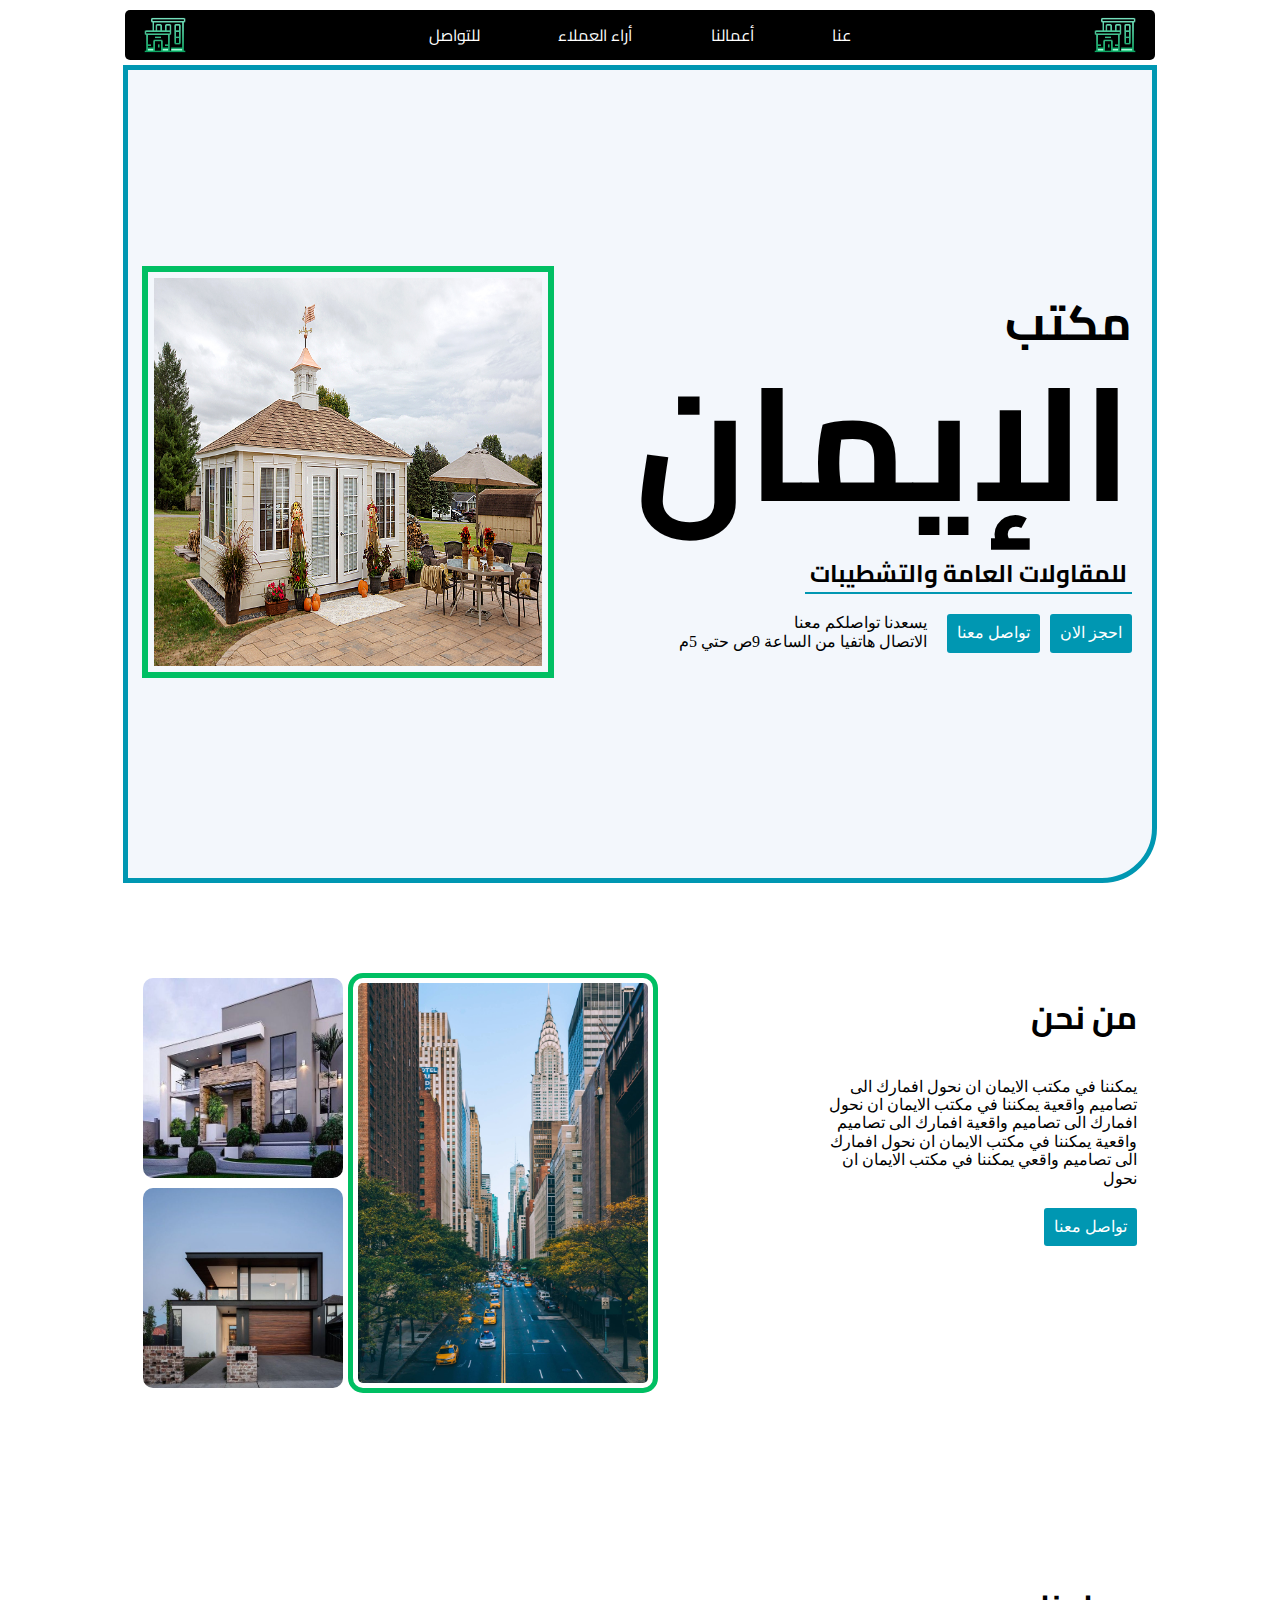
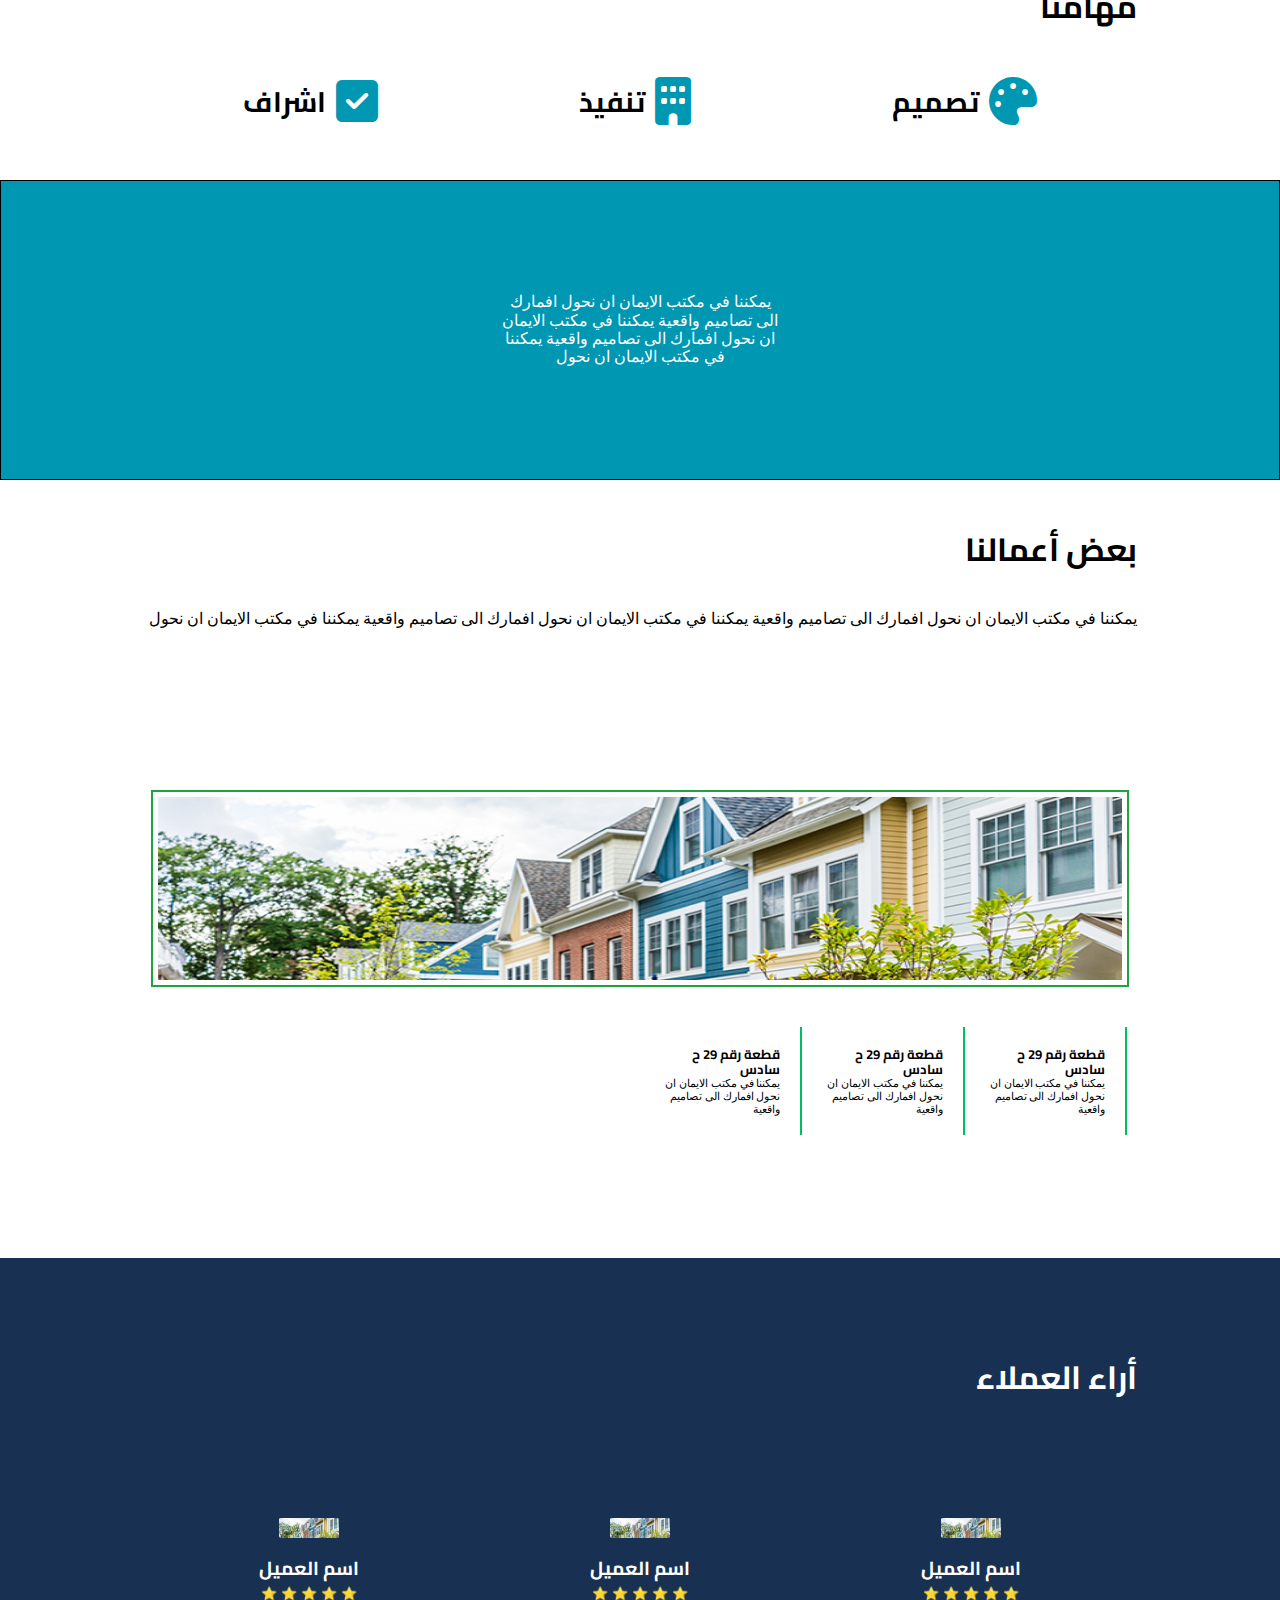
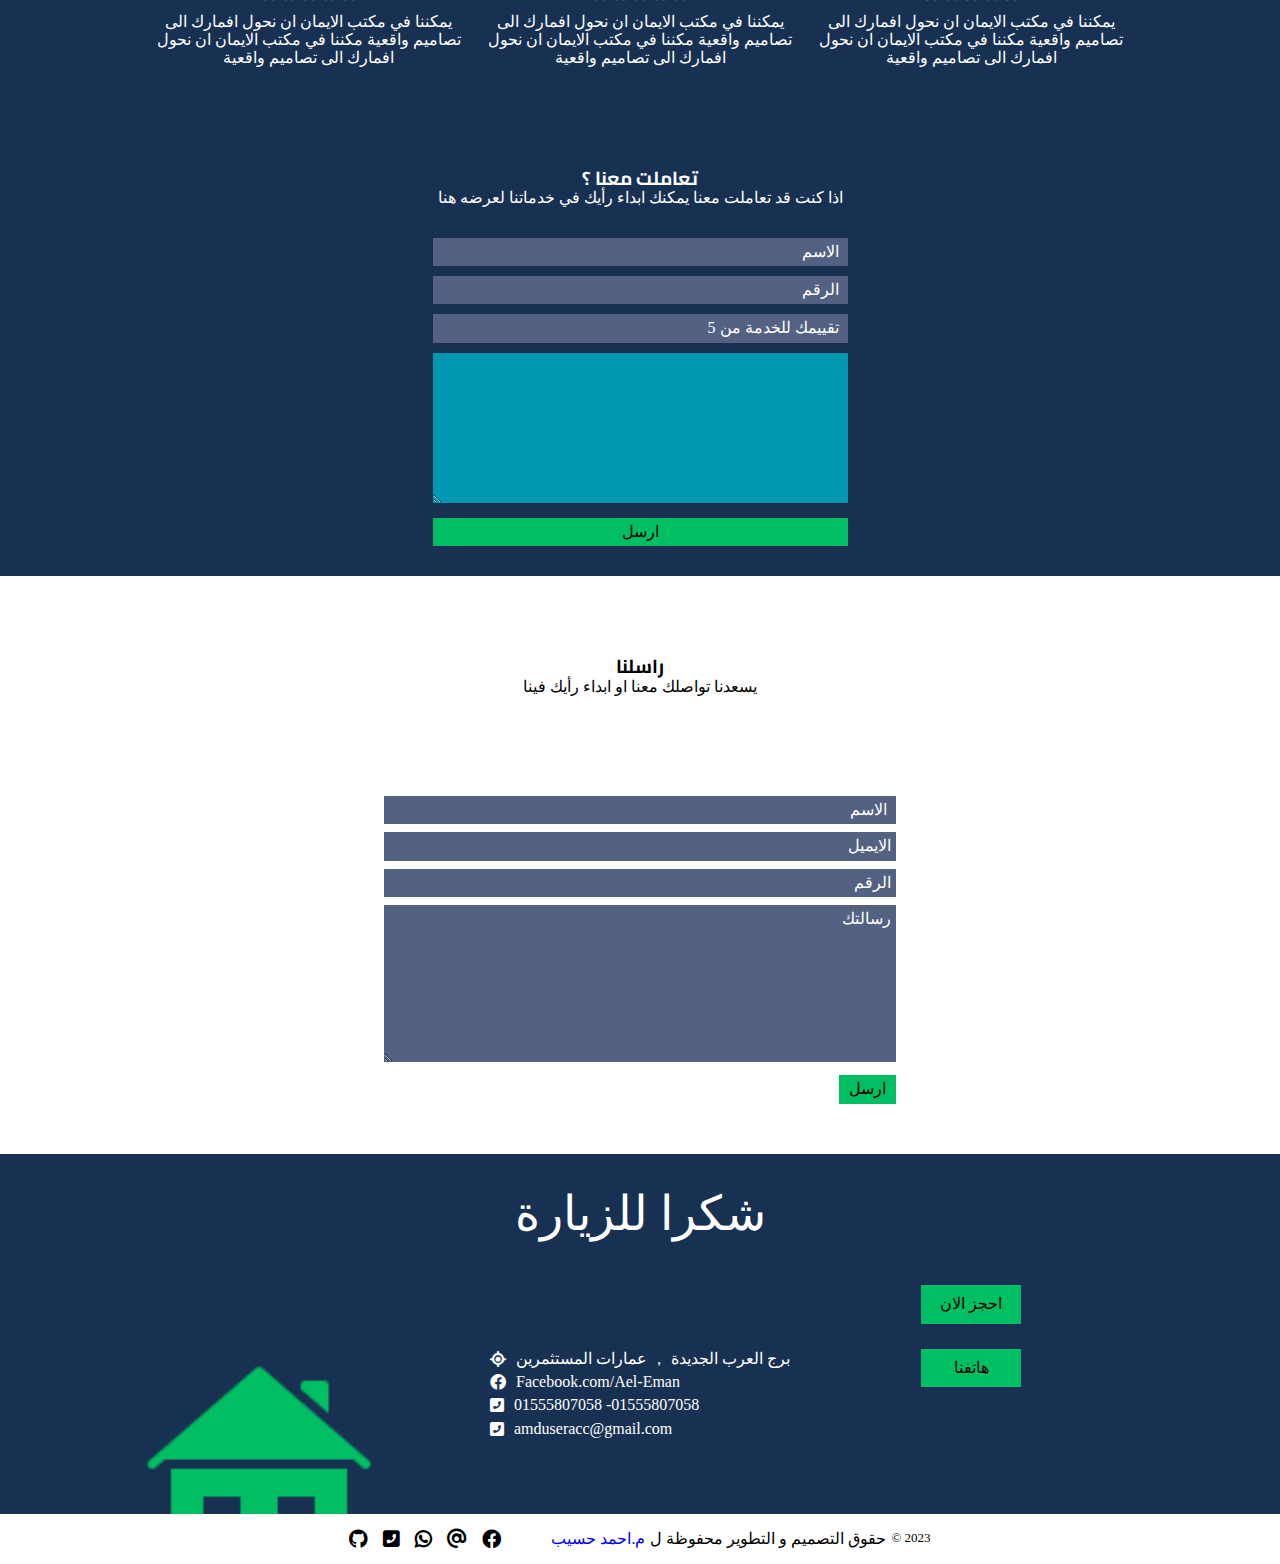
==== commit 7d86a8dc: "Add files via upload" ====
--- a/index.html
+++ b/index.html
@@ -62,10 +62,8 @@
                         <h1 id="about-us-title" class = "sections-headers"> من نحن</h1>
                         <p id="about-us-p"> يمكننا في مكتب الايمان ان نحول افمارك الى تصاميم واقعية
                             يمكننا في مكتب الايمان ان نحول افمارك الى تصاميم واقعية
-                            يمكننا في مكتب الايمان ان نحول يمكننا في مكتب الايمان ان نحول افمارك الى تصاميم واقعية
-                            يمكننا في مكتب الايمان ان نحول افمارك الى تصاميم واقعية
-                            يمكننا في مكتب الايمان ان نحول يمكننا في مكتب الايمان ان نحول افمارك الى تصاميم واقعية
-                            يمكننا في مكتب الايمان ان نحول افمارك الى تصاميم واقعية
+                          افمارك الى تصاميم واقعية
+                            يمكننا في مكتب الايمان ان نحول افمارك الى تصاميم واقعي
                             يمكننا في مكتب الايمان ان نحول</p>
                         <button id="about-us-contact-us" class='contact-us-btn'> تواصل معنا </button>
                     </div>
--- a/css/media-query.css
+++ b/css/media-query.css
@@ -6,13 +6,24 @@
   .section-title {
     text-align: center;
   }
-  header {
-    width: 100vw;
+  
+  header .container {
+    width: 90% !important;
+    justify-content: center;
   }
-  header .container {
-    width: 100%;
+  
+  #list-items {
+    font-size: 0.7rem !important;
+
+  }
+  .sections-headers {
+    text-align: center;
   }
 
+  .logo-div {
+
+    display: none;
+  }
   #logo {
     display: none;
   }
@@ -28,7 +39,7 @@
   }
   main #hero-section .container {
     /* height: 100px; */
-    outline: none ;
+    outline: none;
     border: none;
     /* border: 5px solid var(--bg-color); */
     height: fit-content;
@@ -73,7 +84,7 @@
     -moz-border-radius: 10px;
     -ms-border-radius: 10px;
     -o-border-radius: 10px;
-}
+  }
 
   #contact-btns #contacting-instructions {
     font-size: 0.7rem;
@@ -92,16 +103,61 @@
     gap: 50px;
   }
 
-  
+  #we-are #about-us-images-div {
+    margin-top: 20px;
+  }
+  #thanks,
+  #footer-image {
+    display: none;
+  }
 
-#we-are #about-us-images-div {
-  margin-top: 20px;
-}
-#thanks,
-#footer-image {
-  display: none;
-}
+  #about-us-title-div {
+    align-items: center;
+  }
+  #we-are #about-us-images-div #tall-img {
+    height: 310px;
+    width: 200px;
+  }
+  #we-are #about-us-images-div #short-imgs img {
+    width: 150px;
+    height: 150px;
+  }
 
+  #service-description {
+    width: 100%;
+  }
+
+  #our-work-gallery {
+    height: 500px;
+  }
+  #works-images {
+    width: 100%;
+    height: 100%;
+  }
+  #our-work-examples {
+    width: 100% !important;
+    display: flex !important;
+    flex-direction: column;
+  }
+
+  .work-example {
+    border: none;
+    border-bottom: 1px solid var(--current-color);
+    width: 100%;
+  }
+
+  footer .container {
+    flex-direction: column-reverse;
+  }
+
+  #contact-us-inputs-div {
+    width: 100%;
+  }
+  #after-footer {
+    font-size: 0.8rem;
+    flex-direction: column;
+    gap: 5px;
+  }
 }
 
 /* Small */
